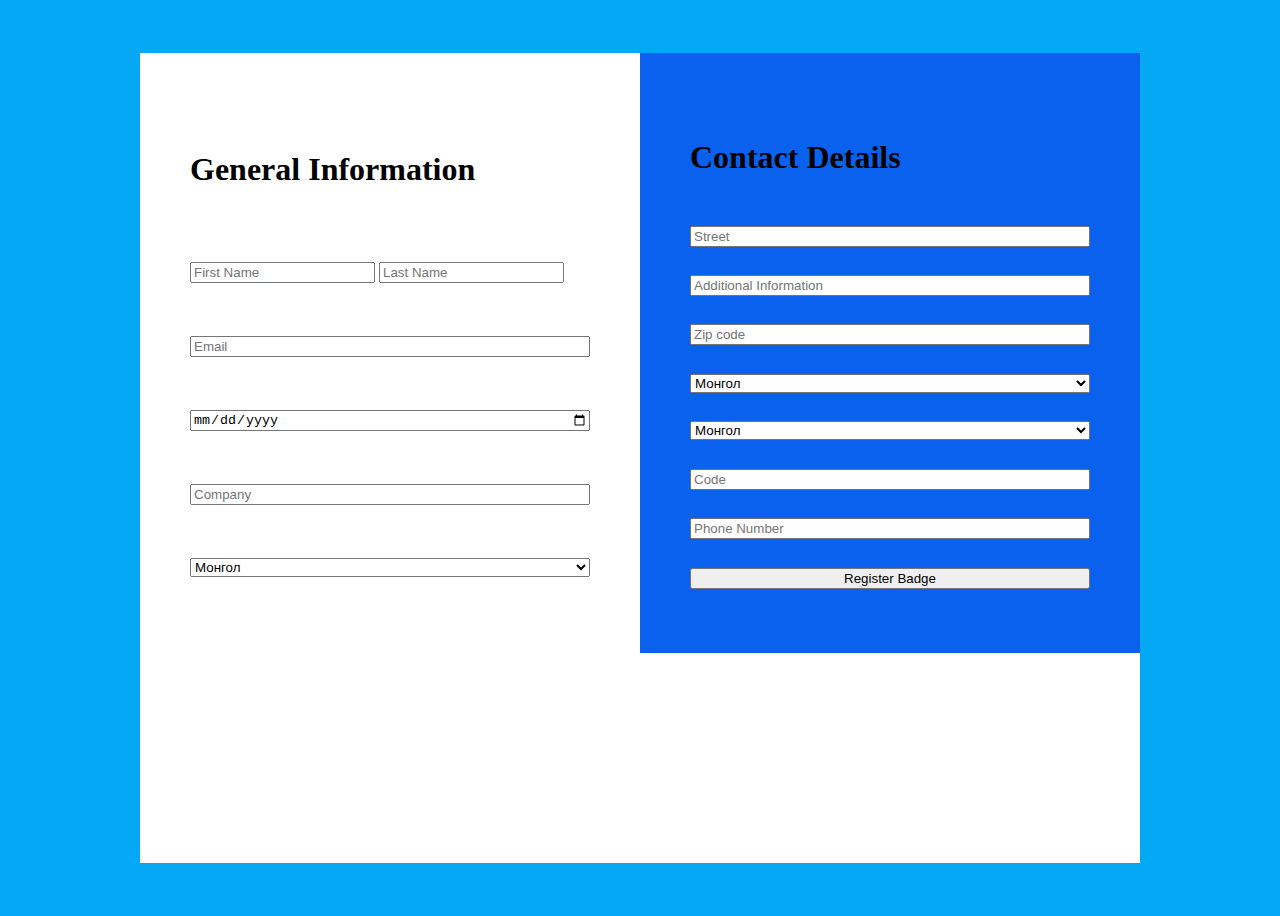
==== index.html @ 14bcbcc2 "first" ====
<!DOCTYPE html>
<html lang="en">

<head>
    <meta charset="UTF-8">
    <meta http-equiv="X-UA-Compatible" content="IE=edge">
    <meta name="viewport" content="width=device-width, initial-scale=1.0">
    <title>Document</title>
    <link rel="stylesheet" href="./css/style.css">
</head>

<body>
    <form id="form">
    <div class="form-container">
            <div class="rightside">
                <h1>General Information</h1>
                <div>
                <input type="text" name="first-name" placeholder="First Name" />
                <input type="text" name="last-name" placeholder="Last Name" />
            </div>
                <input type="email" name="email" placeholder="Email" />
                <input type="date" name="birth-date">
                <input type="text" name="Company" placeholder="Company">
                <select>
                    <option>Монгол</option>
                    <option>Гадаад</option>
                    <option>Харь гариг</option>
                </select>
            </div>
            <div class="leftside">
                <h1>Contact Details</h1>
                <input type="text" name="street" placeholder="Street" />
                <input type="text" name="information" placeholder="Additional Information" />
                <input type="number" name="zip" placeholder="Zip code" />
                <select>
                    <option>Монгол</option>
                    <option>Гадаад</option>
                    <option>Харь гариг</option>
                </select>
                <select>
                    <option>Монгол</option>
                    <option>Гадаад</option>
                    <option>Харь гариг</option>
                </select>
                <input type="number" name="code" placeholder="Code" />
                <input type="number" name="phone" placeholder="Phone Number" />
                <button>Register Badge</button>
            </div>
        </div>
        
    </div>
</form>

</body>

</html>
---- css/style.css ----
body{
    background-color: rgb(5, 168, 244);
    display: flex;
    justify-content: center;
    align-items: center;
    height: 100vh;
}
.form-container{
    width: 1000px;
    height: 90vh;
    background-color:white;
    display: flex;
   
}
.rightside{
    display: flex;
    width: 50%;
    height: 500px;
    flex-direction: column;
    justify-content: space-around;
    padding: 50px;
}
.leftside{
    display: flex;
    width: 50%;
    height: 500px;
    flex-direction: column;
    justify-content: space-around;
    padding: 50px;
    background-color: rgb(10, 97, 237);
}
.side{
    display: flex;
}
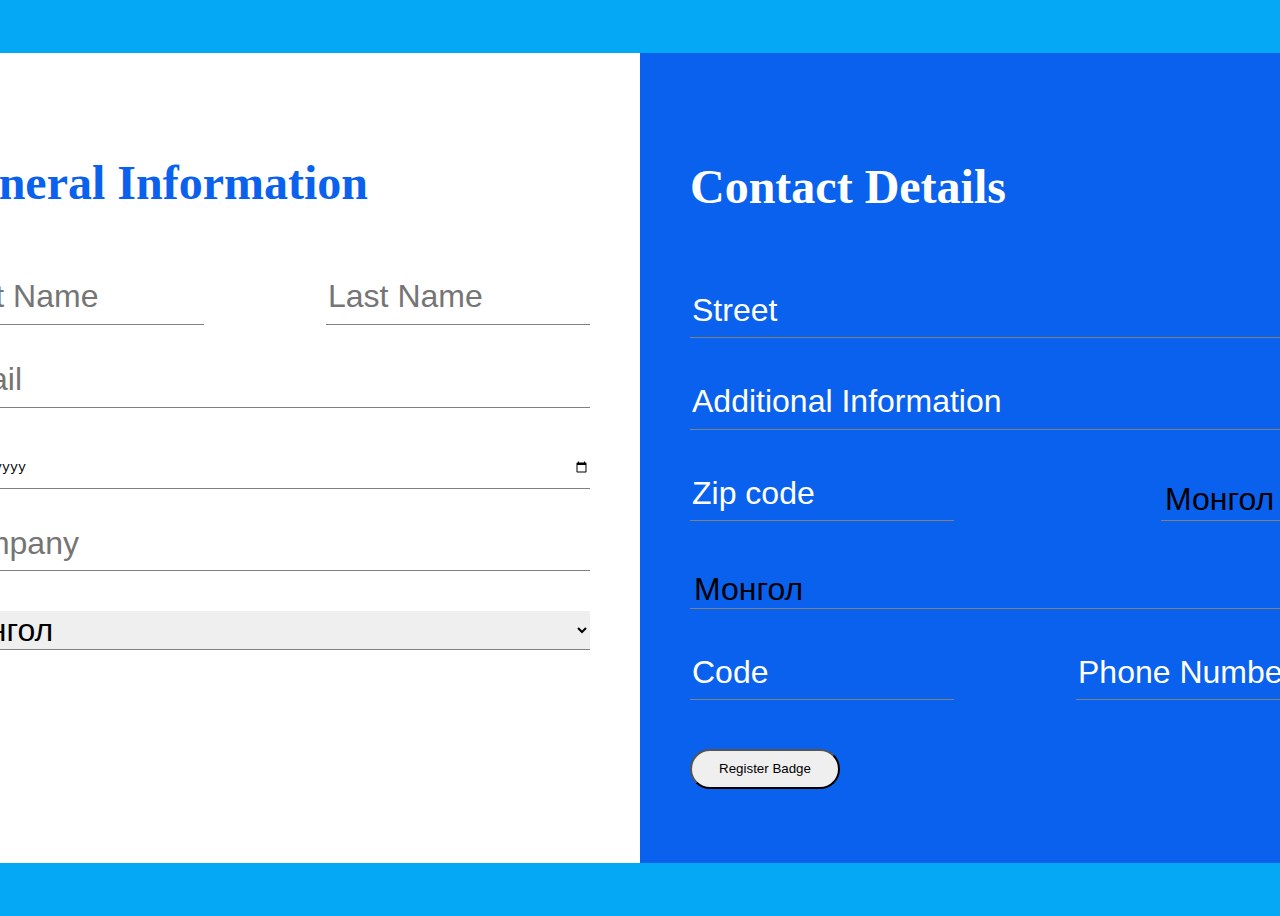
==== commit e477ce7e: "11.14 hicheel deer" ====
--- a/index.html
+++ b/index.html
@@ -11,13 +11,13 @@
 
 <body>
     <form id="form">
-    <div class="form-container">
+        <div class="form-container">
             <div class="rightside">
                 <h1>General Information</h1>
-                <div>
-                <input type="text" name="first-name" placeholder="First Name" />
-                <input type="text" name="last-name" placeholder="Last Name" />
-            </div>
+                <div class="name">
+                    <input type="text" name="first-name" placeholder="First Name" />
+                    <input type="text" name="last-name" placeholder="Last Name" />
+                </div>
                 <input type="email" name="email" placeholder="Email" />
                 <input type="date" name="birth-date">
                 <input type="text" name="Company" placeholder="Company">
@@ -31,25 +31,29 @@
                 <h1>Contact Details</h1>
                 <input type="text" name="street" placeholder="Street" />
                 <input type="text" name="information" placeholder="Additional Information" />
-                <input type="number" name="zip" placeholder="Zip code" />
+                <div class="name">
+                    <input type="number" name="zip" placeholder="Zip code" />
+                    <select>
+                        <option>Монгол</option>
+                        <option>Гадаад</option>
+                        <option>Харь гариг</option>
+                    </select>
+                </div>
                 <select>
                     <option>Монгол</option>
                     <option>Гадаад</option>
                     <option>Харь гариг</option>
                 </select>
-                <select>
-                    <option>Монгол</option>
-                    <option>Гадаад</option>
-                    <option>Харь гариг</option>
-                </select>
-                <input type="number" name="code" placeholder="Code" />
-                <input type="number" name="phone" placeholder="Phone Number" />
+                <div class="name">
+                    <input type="number" name="code" placeholder="Code" />
+                    <input type="number" name="phone" placeholder="Phone Number" />
+                </div>
                 <button>Register Badge</button>
             </div>
         </div>
-        
-    </div>
-</form>
+
+        </div>
+    </form>
 
 </body>
 
--- a/css/style.css
+++ b/css/style.css
@@ -4,31 +4,75 @@
     justify-content: center;
     align-items: center;
     height: 100vh;
+    
 }
 .form-container{
-    width: 1000px;
+    
+    width: 1500px;
     height: 90vh;
     background-color:white;
     display: flex;
-   
+   border-radius: 20px;
 }
 .rightside{
     display: flex;
     width: 50%;
-    height: 500px;
+    height: 70%;
     flex-direction: column;
     justify-content: space-around;
     padding: 50px;
 }
+.rightside h1{
+    color: rgb(10, 97, 237);
+    font-size: 48px;
+}
 .leftside{
     display: flex;
     width: 50%;
-    height: 500px;
+    border-radius: 0px 20px 20px 0;
     flex-direction: column;
     justify-content: space-around;
     padding: 50px;
     background-color: rgb(10, 97, 237);
 }
+.leftside h1{
+    color: white;
+    font-size: 48px;
+}
 .side{
     display: flex;
+}
+.name{
+    display: flex;
+    justify-content: space-between;
+}
+.name input{
+    width: 40%;
+}
+input{
+    border:none;
+    border-bottom: 1px solid grey;
+    height: 40px;
+}
+.leftside input{
+    background-color:rgb(10, 97, 237) ;
+}
+select{
+    border:none;
+    border-bottom: 1px solid grey;
+    font-size:32px;
+}
+.leftside select{
+    background-color:rgb(10, 97, 237) ;
+}
+.leftside ::placeholder{
+    color: white;
+}
+::placeholder{
+    font-size: 32px;
+}
+button{
+    width: 150px;
+    border-radius: 20px;
+    height: 40px;
 }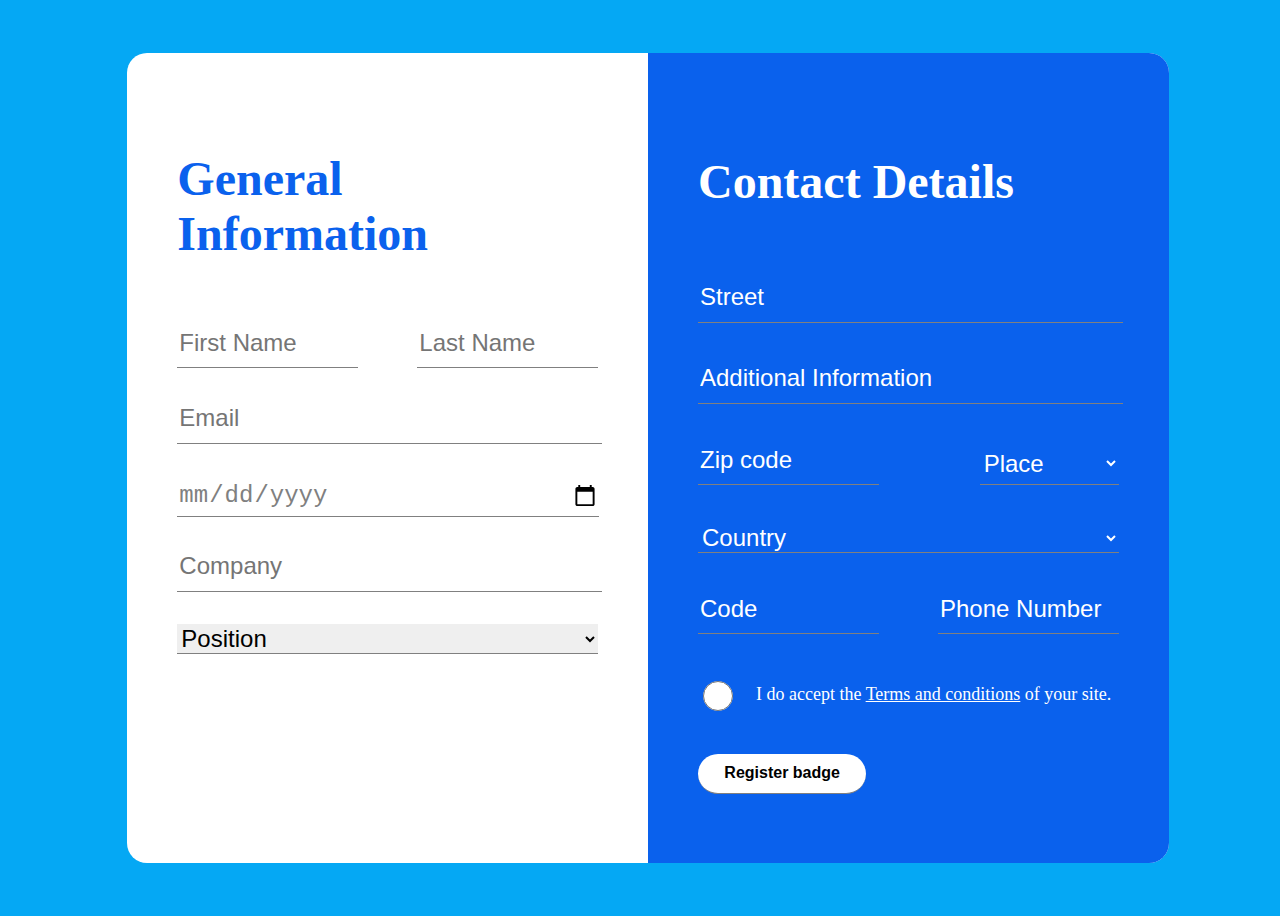
==== commit ea31be93: "11.14 gert" ====
--- a/index.html
+++ b/index.html
@@ -10,8 +10,8 @@
 </head>
 
 <body>
-    <form id="form">
-        <div class="form-container">
+    <form id="form" action="./result.html">
+        <div class="form-container" >
             <div class="rightside">
                 <h1>General Information</h1>
                 <div class="name">
@@ -19,10 +19,10 @@
                     <input type="text" name="last-name" placeholder="Last Name" />
                 </div>
                 <input type="email" name="email" placeholder="Email" />
-                <input type="date" name="birth-date">
+                <input type="date" name="birth-date" id="date">
                 <input type="text" name="Company" placeholder="Company">
                 <select>
-                    <option>Монгол</option>
+                    <option>Position</option>
                     <option>Гадаад</option>
                     <option>Харь гариг</option>
                 </select>
@@ -34,13 +34,13 @@
                 <div class="name">
                     <input type="number" name="zip" placeholder="Zip code" />
                     <select>
-                        <option>Монгол</option>
+                        <option>Place</option>
                         <option>Гадаад</option>
                         <option>Харь гариг</option>
                     </select>
                 </div>
                 <select>
-                    <option>Монгол</option>
+                    <option>Country</option>
                     <option>Гадаад</option>
                     <option>Харь гариг</option>
                 </select>
@@ -48,7 +48,11 @@
                     <input type="number" name="code" placeholder="Code" />
                     <input type="number" name="phone" placeholder="Phone Number" />
                 </div>
-                <button>Register Badge</button>
+                <div class="condition">
+                <input type="radio" name="condition" id="condition">
+                <label for="condition" >I do accept the <a href="#">Terms and conditions</a> of your site.</label>
+                </div>
+                <input type="submit" value="Register badge" id="button">
             </div>
         </div>
 
--- a/css/style.css
+++ b/css/style.css
@@ -4,11 +4,12 @@
     justify-content: center;
     align-items: center;
     height: 100vh;
+    width: 100%;
     
 }
 .form-container{
-    
-    width: 1500px;
+    max-width: 1500px;
+    width: 100%;
     height: 90vh;
     background-color:white;
     display: flex;
@@ -34,6 +35,7 @@
     justify-content: space-around;
     padding: 50px;
     background-color: rgb(10, 97, 237);
+
 }
 .leftside h1{
     color: white;
@@ -47,12 +49,13 @@
     justify-content: space-between;
 }
 .name input{
-    width: 40%;
+    width: 42%;
 }
 input{
     border:none;
     border-bottom: 1px solid grey;
     height: 40px;
+    width: 100%;
 }
 .leftside input{
     background-color:rgb(10, 97, 237) ;
@@ -60,19 +63,44 @@
 select{
     border:none;
     border-bottom: 1px solid grey;
-    font-size:32px;
+    font-size:24px;
+    
 }
 .leftside select{
     background-color:rgb(10, 97, 237) ;
+    color: white;
 }
 .leftside ::placeholder{
     color: white;
 }
 ::placeholder{
-    font-size: 32px;
+    font-size: 24px;
 }
-button{
-    width: 150px;
+#date{
+    font-size: 24px;
+    color: grey;
+}
+#button{
+    width: 40%;
     border-radius: 20px;
     height: 40px;
+    color: black;
+    font-size: 16px;
+    font-weight: bold;
+    background-color: white;
+}
+label{
+    font-size: 18px;
+    margin-left: 20px;
+    color: white;
+}
+#condition{
+    width: 30px;
+}
+.condition{
+    display: flex;
+    align-items: center;
+}
+a{
+    color: white;
 }